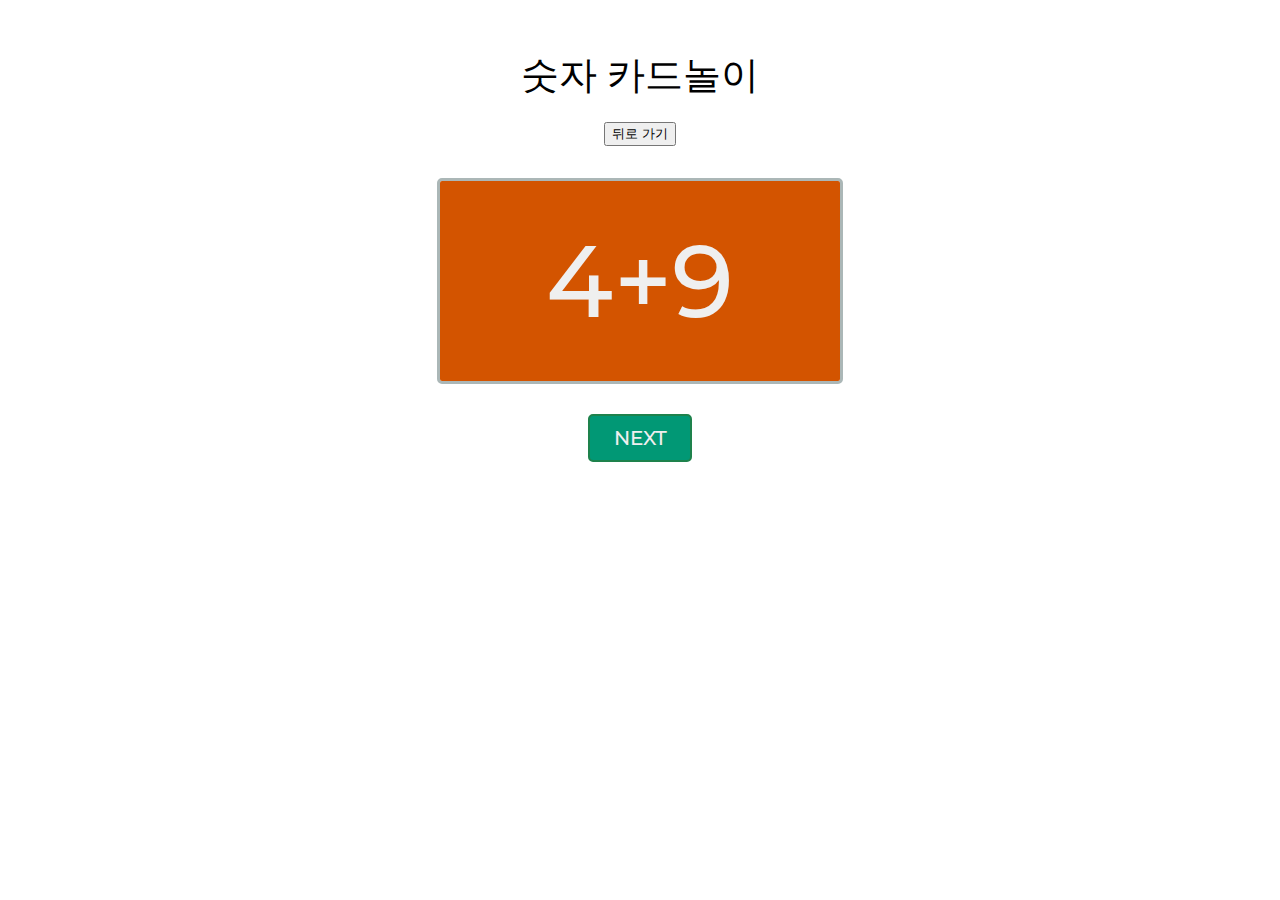
==== cardview/index.html @ 21851106 "fix" ====
<!DOCTYPE html>
<head>
 <link href="main.css" rel="stylesheet" type="text/css"/>
 <script src="jquery.min.js"></script>
 <script src="source.js"></script>
</head>
<body>  
 <div id="activityTitle">숫자 카드놀이<br/><button type="button" onclick="javascript:location.href='../'">뒤로 가기</button></div>
 <div id="cardArea"></div>
 <div id="buttonArea"></div>
 </div>
</body>
</html>
---- cardview/main.css ----
html, body {
margin: 0;
padding: 0;
-webkit-user-select: none;
-moz-user-select: none;
user-select: none;
}
@font-face {
font-family: Montserrat;
src: url('Montserrat-Medium.ttf');
}
#activityTitle{
text-align:center;
font-size:38px;
font-family:Montserrat,Arial;
margin-top:50px;
}
#cardArea{
width:400px;
height:200px;
margin:auto;
margin-top:30px;
border:3px solid #ABB7B7;
border-radius:5px;
position:relative;
overflow:hidden;
}
.card{
width:400px;
height:200px;
position:absolute;
text-align:center;
line-height:200px;
font-size:100px;
color:#efefef;
font-family:Montserrat,Arial;
cursor:pointer;
}
#nextButton{
width:80px;
text-align:center;
font-size:20px;
padding:10px;
cursor:pointer;
color:#efefef;
margin:auto;
margin-top:30px;
background-color:#019875;
border: 2px solid #1E824C;
border-radius:5px;
font-family:Montserrat,Arial;
}
#nextButton:hover{
opacity:.6;
}
#finalMessage{
text-align:center;
font-size:30px;
margin-top:30px;
font-family:Montserrat,Arial;
}
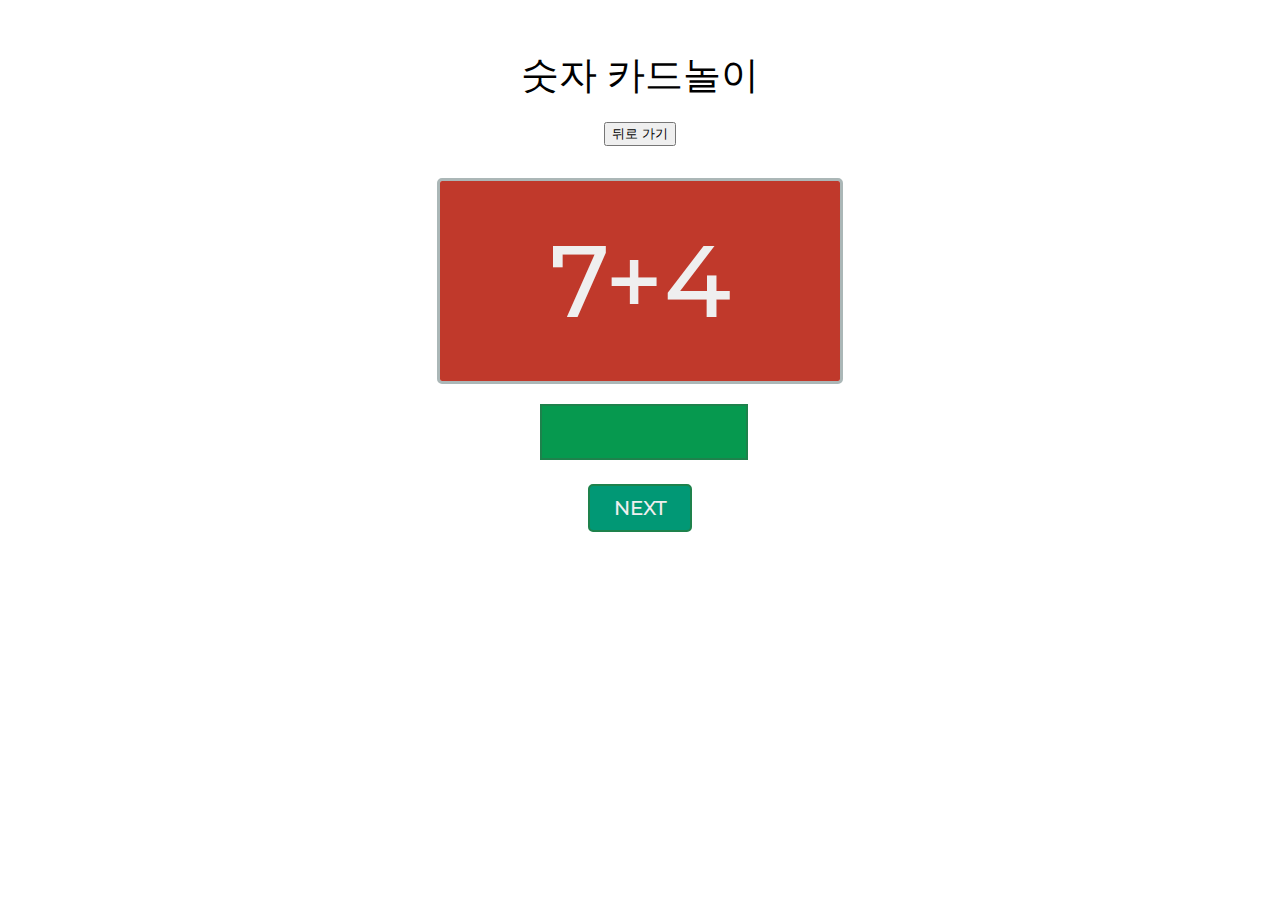
==== commit 1c2c8be6: "fix" ====
--- a/cardview/index.html
+++ b/cardview/index.html
@@ -7,6 +7,7 @@
 <body>  
  <div id="activityTitle">숫자 카드놀이<br/><button type="button" onclick="javascript:location.href='../'">뒤로 가기</button></div>
  <div id="cardArea"></div>
+ <div class="answer" style="align-self: center;"><input type="number" id="answer"></div>
  <div id="buttonArea"></div>
  </div>
 </body>
--- a/cardview/main.css
+++ b/cardview/main.css
@@ -59,3 +59,22 @@
 margin-top:30px;
 font-family:Montserrat,Arial;
 }
+
+.answer{
+    width:200px;
+    height:50px;
+    margin:auto;    
+    margin-top: 20px;    
+}
+
+.answer input{
+    width:200px;
+    height:50px;
+    text-align: center;
+    font-size: 30px;
+    font-family:Montserrat,Arial;
+    letter-spacing: 5px;
+    background-color:#06994f;
+    border: 2px solid #1E824C;
+    
+}
